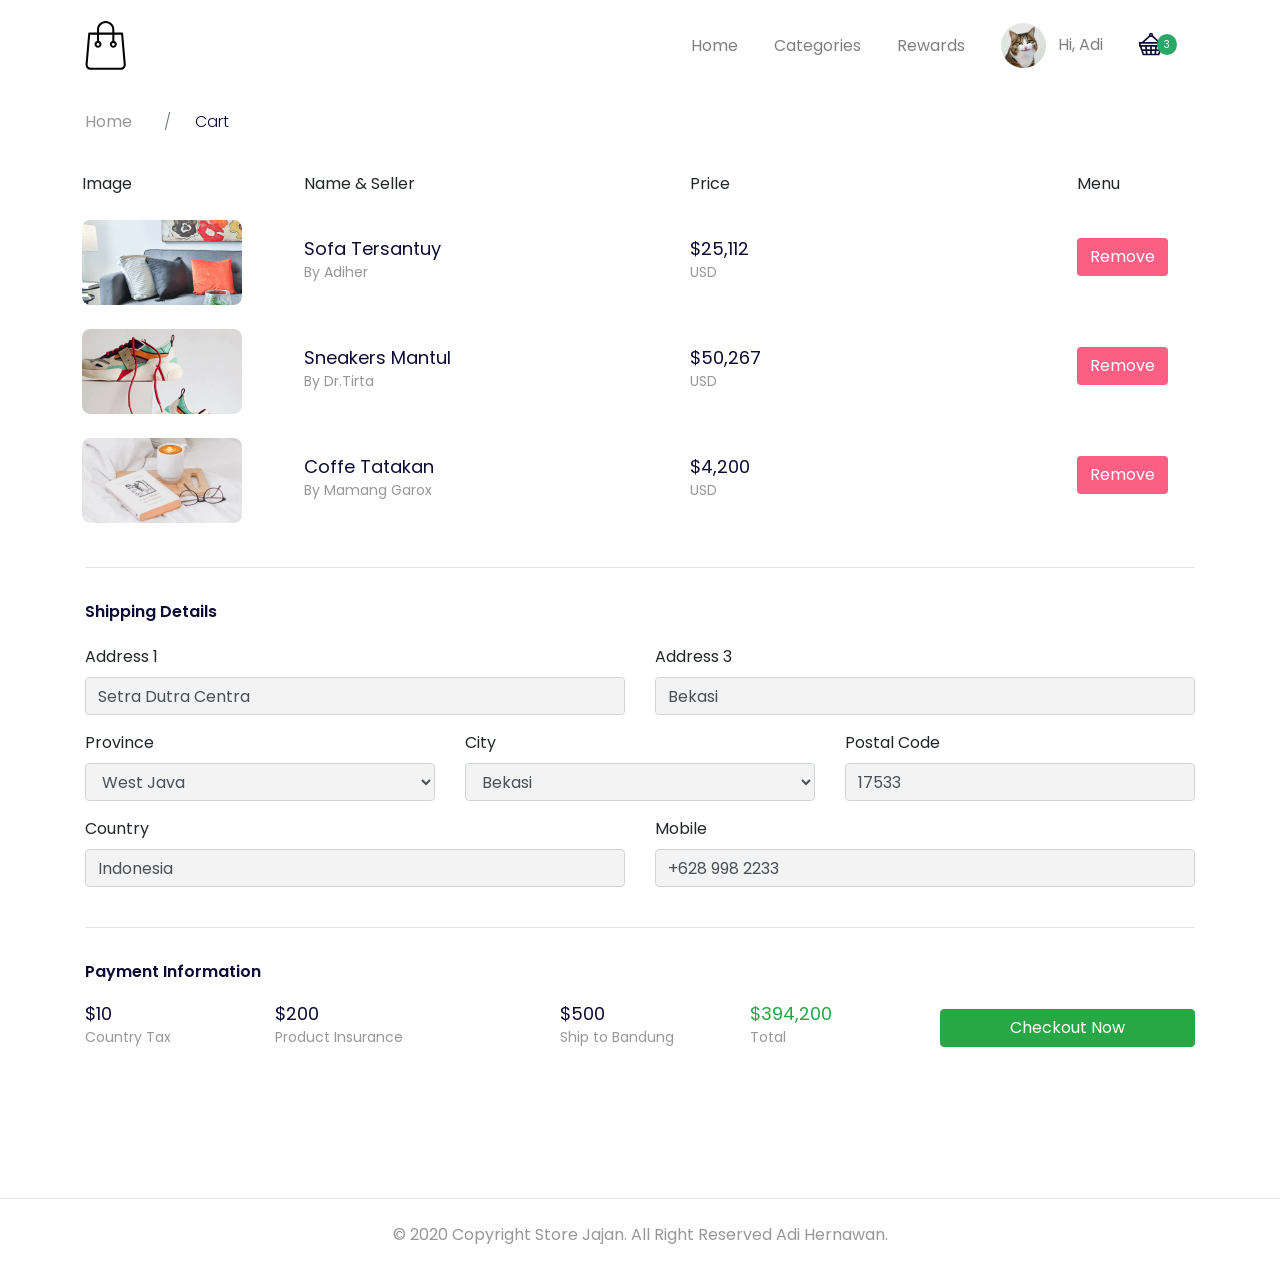
==== cart.html @ 77caa6b4 "Halaman cart jadi uyyy" ====
<!DOCTYPE html>
<html lang="en">
  <head>
    <meta charset="utf-8" />
    <meta
      name="viewport"
      content="width=device-width, initial-scale=1, shrink-to-fit=no"
    />
    <meta name="description" content="" />
    <meta name="author" content="" />

    <title>Store Jajan - Tempat Belanja Terbaik </title>

    <link href="https://unpkg.com/aos@2.3.1/dist/aos.css" rel="stylesheet" />
    <link href="style/main.css" rel="stylesheet" />
  </head>

  <body>
  <nav class="navbar navbar-expand-lg navbar-light navbar-store fixed-top navbar-fixed-top"
    data-aos="fade-down">
      <div class="container">
        <a href="/index.html" class="navbar-brand">
          <img src="/images/logo.svg" alt="Logo" />
        </a>
     
      <button class="navbar-toggler" type="button" data-toggle="collapse" data-target="#navbarResponsive">
        <span class="navbar-toggler-icon"></span>
      </button>
      <div class="collapse navbar-collapse" id="navbarResponsive">
        <ul class="navbar-nav ml-auto">
          <li class="nav-item ">
            <a href="/index.html" class="nav-link">Home</a>
          </li>
          <li class="nav-item">
            <a href="/categories.html" class="nav-link">Categories</a> 
          </li>
          <li class="nav-item">
            <a href="#" class="nav-link">Rewards</a> 
          </li>
         
        </ul>
         <!-- Dekstop menu -->
         <ul class="navbar-nav d-none d-lg-flex">
          <li class="nav-item dropdown">
          
          <a href="#" class="nav-link" id="navbarDropdown" role="button" data-toggle="dropdown">
            <img src="/images/cat.jpg" alt="" class="rounded-circle mr-2 profile-picture">
            Hi, Adi
          </a>
          <div class="dropdown-menu">
            <a href="/dashboard.html" class="dropdown-item">Dashboard</a>
            <a href="/dashboard-account.html" class="dropdown-item">Settings</a>
            <div class="dropdown-divider"></div>
            <a href="/" class="dropdown-item">Logout</a>
          </div>
            
        </li>
        <li class="nav-item">
          <a href="" class="nav-link d-inline-block mt-2">
            <img src="/images/icon-cart-filled.svg" alt="" />
            <div class="card-badge">3</div>
          </a>
        </li>
        </ul>
        <!-- Mobile Menu -->
        <ul class="navbar-nav d-block d-lg-none">
          <li class="nav-item">
            <a href="#" class="nav-link">
              Hi, Adi
            </a>
          </li>
          <li class="nav-item">
            <a href="#" class="nav-link d-inline-block">
              Cart
            </a>
          </li>
        </ul>
      </div>
     </div>
  </nav>
 
  <!-- Page Content -->
  <div class="page-content page-cart">
    <section class="store-breadcrumbs" data-aos="fade-down" data-aos-delay="100">
      <div class="container">
        <div class="row">
          <div class="col-12">
            <nav>
              <ol class="breadcrumb">
                <li class="breadcrumb-item">
                  <a href="/index.html">Home</a>
                </li>
                <li class="breadcrumb-item active">
                 Cart
                </li>
              </ol>
            </nav>
          </div>
        </div>
      </div>
    </section>
    <section class="store-cart">
        <div class="container">
            <div class="row" data-aos="fade-up" data-aos-delay="100">
                <div class="col-12 table-responsive">
                    <table class="table table-borderless table-cart">
                        <thead>
                            <tr>
                                <td>Image</td>
                                <td>Name &amp; Seller</td>
                                <td>Price</td>
                                <td>Menu</td>
                            </tr>
                        </thead>
                        <tbody>
                            <tr>
                                <td style="width: 20%;">
                                    <img src="images/product-cart-1.jpg" alt=""  class="cart-image">
                                </td>
                                <td style="width: 35%;">
                                    <div class="product-title">Sofa Tersantuy</div>
                                    <div class="product-subtitle">By Adiher</div>
                                </td>
                                <td style="width: 35%;">
                                    <div class="product-title">$25,112</div>
                                    <div class="product-subtitle">USD</div>
                                </td>
                                <td style="width: 20%;">
                                    <a href="#" class="btn btn-remove-cart">Remove</a>
                                </td>
                            </tr>
                            <tr>
                                <td style="width: 20%;">
                                    <img src="images/product-cart-2.jpg" alt=""  class="cart-image">
                                </td>
                                <td style="width: 35%;">
                                    <div class="product-title">Sneakers Mantul</div>
                                    <div class="product-subtitle">By Dr.Tirta</div>
                                </td>
                                <td style="width: 35%;">
                                    <div class="product-title">$50,267</div>
                                    <div class="product-subtitle">USD</div>
                                </td>
                                <td style="width: 20%;">
                                    <a href="#" class="btn btn-remove-cart">Remove</a>
                                </td>
                            </tr>
                            <tr>
                                <td style="width: 20%;">
                                    <img src="images/product-cart-3.jpg" alt=""  class="cart-image">
                                </td>
                                <td style="width: 35%;">
                                    <div class="product-title">Coffe Tatakan</div>
                                    <div class="product-subtitle">By Mamang Garox</div>
                                </td>
                                <td style="width: 35%;">
                                    <div class="product-title">$4,200</div>
                                    <div class="product-subtitle">USD</div>
                                </td>
                                <td style="width: 20%;">
                                    <a href="#" class="btn btn-remove-cart">Remove</a>
                                </td>
                            </tr>
                        </tbody>
                    </table>
                </div>
            </div>
            <div class="row" data-aos="fade-up" data-aos-delay="150">
                <div class="col-12">
                    <hr>
                </div>
                <div class="col-12">
                    <h2 class="mb-4">Shipping Details</h2>
                </div>
            </div>
            <div class="row mb-2" data-aos="fade-up" data-aos-delay="200">
                <div class="col-md-6">
                    <div class="form-group">
                        <label for="addressOne">Address 1</label>
                        <input type="text" id="addressOne" name="addressOne" class="form-control" value="Setra Dutra Centra" />
                    </div>
                </div>
                <div class="col-md-6">
                    <div class="form-group">
                        <label for="addressTwo">Address 3</label>
                        <input type="text" id="addressTwo" name="addressTwo" class="form-control" value="Bekasi" />
                    </div>
                </div>
                <div class="col-md-4">
                    <div class="form-group">
                        <label for="province">Province</label>
                        <select id="province" name="province" class="form-control">
                            <option value="West Java">West Java</option>
                        </select>
                    </div>
                </div>
                <div class="col-md-4">
                    <div class="form-group">
                        <label for="city">City</label>
                        <select id="city" name="city" class="form-control">
                            <option value="Bekasi">Bekasi</option>
                        </select>
                    </div>
                </div>
                <div class="col-md-4">
                    <div class="form-group">
                        <label for="postalCode">Postal Code</label>
                        <input type="text" id="postalCode" name="postalCode" class="form-control" value="17533" />
                    </div>
                </div>
                <div class="col-md-6">
                    <div class="form-group">
                        <label for="country">Country</label>
                        <input type="text" id="country" name="country" class="form-control" value="Indonesia" />
                    </div>
                </div>
                <div class="col-md-6">
                    <div class="form-group">
                        <label for="mobile">Mobile</label>
                        <input type="text" id="mobile" name="mobile" class="form-control" value="+628 998 2233" />
                    </div>
                </div>
                
            </div>
            <div class="row" data-aos="fade-up" data-aos-delay="150">
                <div class="col-12">
                    <hr>
                </div>
                <div class="col-12">
                    <h2 class="mb-1">Payment Information</h2>
                </div>
            </div>
            <div class="row" data-aos="fade-up" data-aos-delay="200">
                <div class="col-4 col-md-2">
                    <div class="product-title">$10</div>
                    <div class="product-subtitle">Country Tax</div>
                </div>
                <div class="col-4 col-md-3">
                    <div class="product-title">$200</div>
                    <div class="product-subtitle">Product Insurance</div>
                </div>
                <div class="col-4 col-md-2">
                    <div class="product-title">$500</div>
                    <div class="product-subtitle">Ship to Bandung</div>
                </div>
                <div class="col-4 col-md-2">
                    <div class="product-title text-success">$394,200</div>
                    <div class="product-subtitle">Total</div>
                </div>
                <div class="col-8 col-md-3">
                    <a href="success.html" class="btn btn-success mt-4 px-4 btn-block">Checkout Now</a>
                </div>
            </div>
        </div>
    </section>
  </div>
  <!-- End Page Content -->
   <footer>
     <div class="container">
       <div class="row">
         <div class="col-12 text-center">
           <p class="pt-4 pb-2">
            &copy; 2020 Copyright Store Jajan. All Right Reserved Adi Hernawan.
           </p>
         </div>
       </div>
     </div>
   </footer>
    <!-- Bootstrap core JavaScript -->
    <script src="/vendor/jquery/jquery.slim.min.js"></script>
    <script src="/vendor/bootstrap/js/bootstrap.bundle.min.js"></script>
    <script src="https://unpkg.com/aos@2.3.1/dist/aos.js"></script>
  
    <script>
      AOS.init();
    </script>
 
    <script src="/script/navbar-scroll.js"></script>
  </body>
</html>
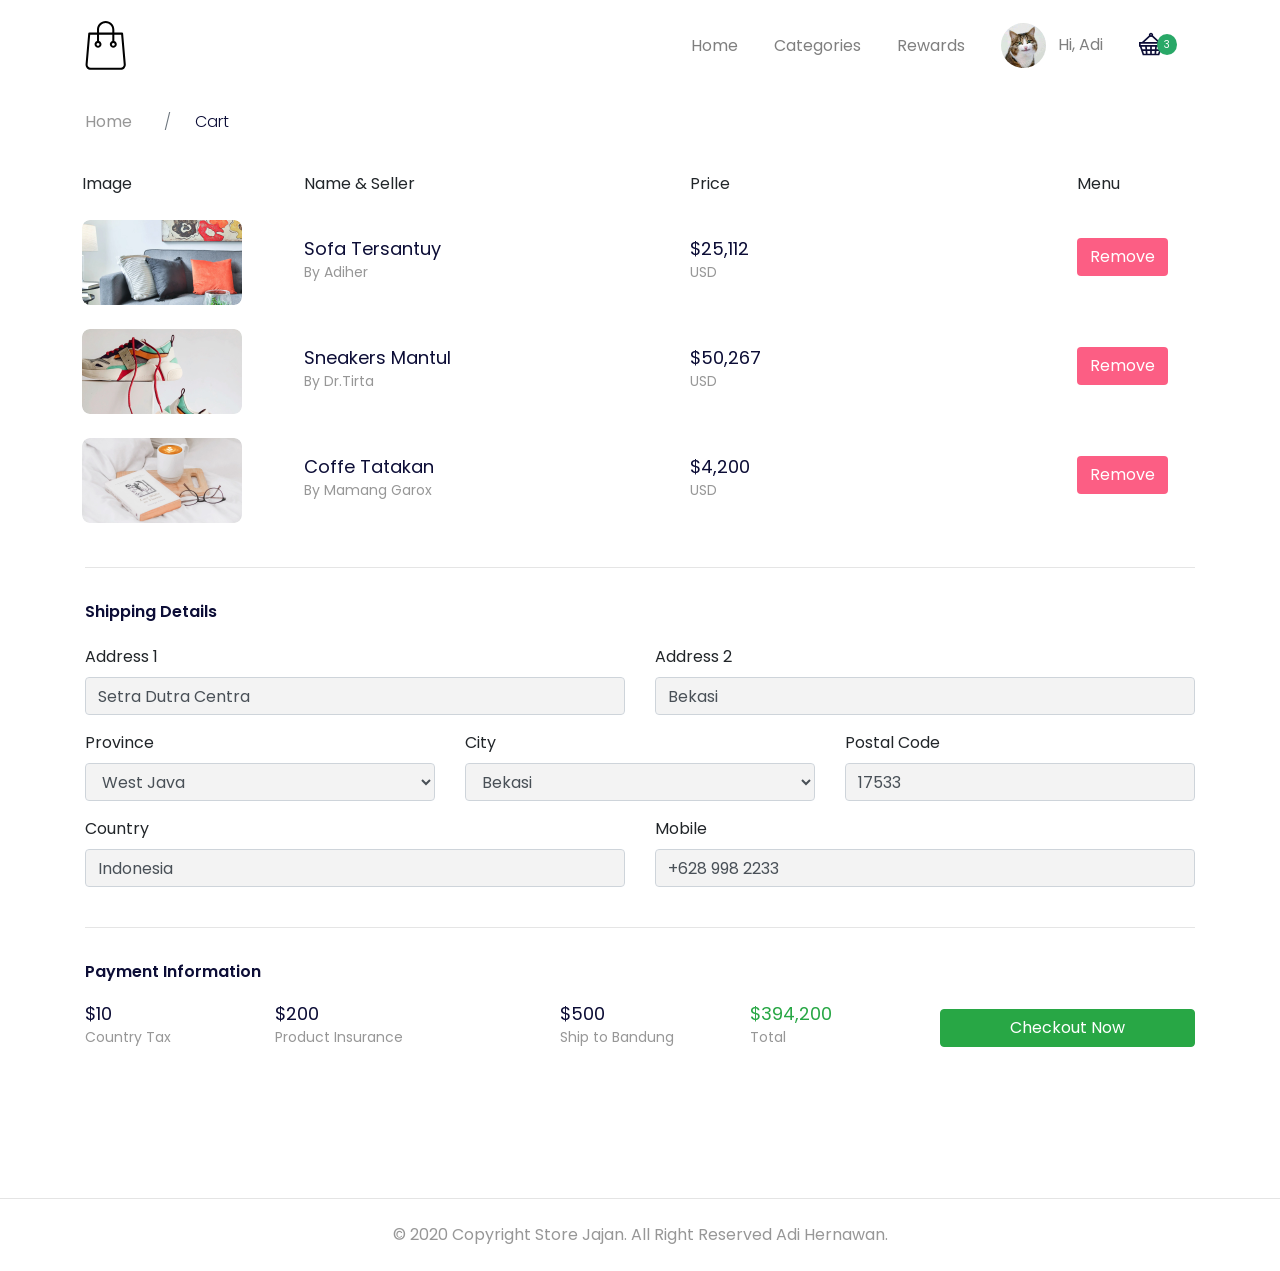
==== commit 047b96bc: "Halaman my account dashboard dan store settings" ====
--- a/cart.html
+++ b/cart.html
@@ -182,7 +182,7 @@
                 </div>
                 <div class="col-md-6">
                     <div class="form-group">
-                        <label for="addressTwo">Address 3</label>
+                        <label for="addressTwo">Address 2</label>
                         <input type="text" id="addressTwo" name="addressTwo" class="form-control" value="Bekasi" />
                     </div>
                 </div>
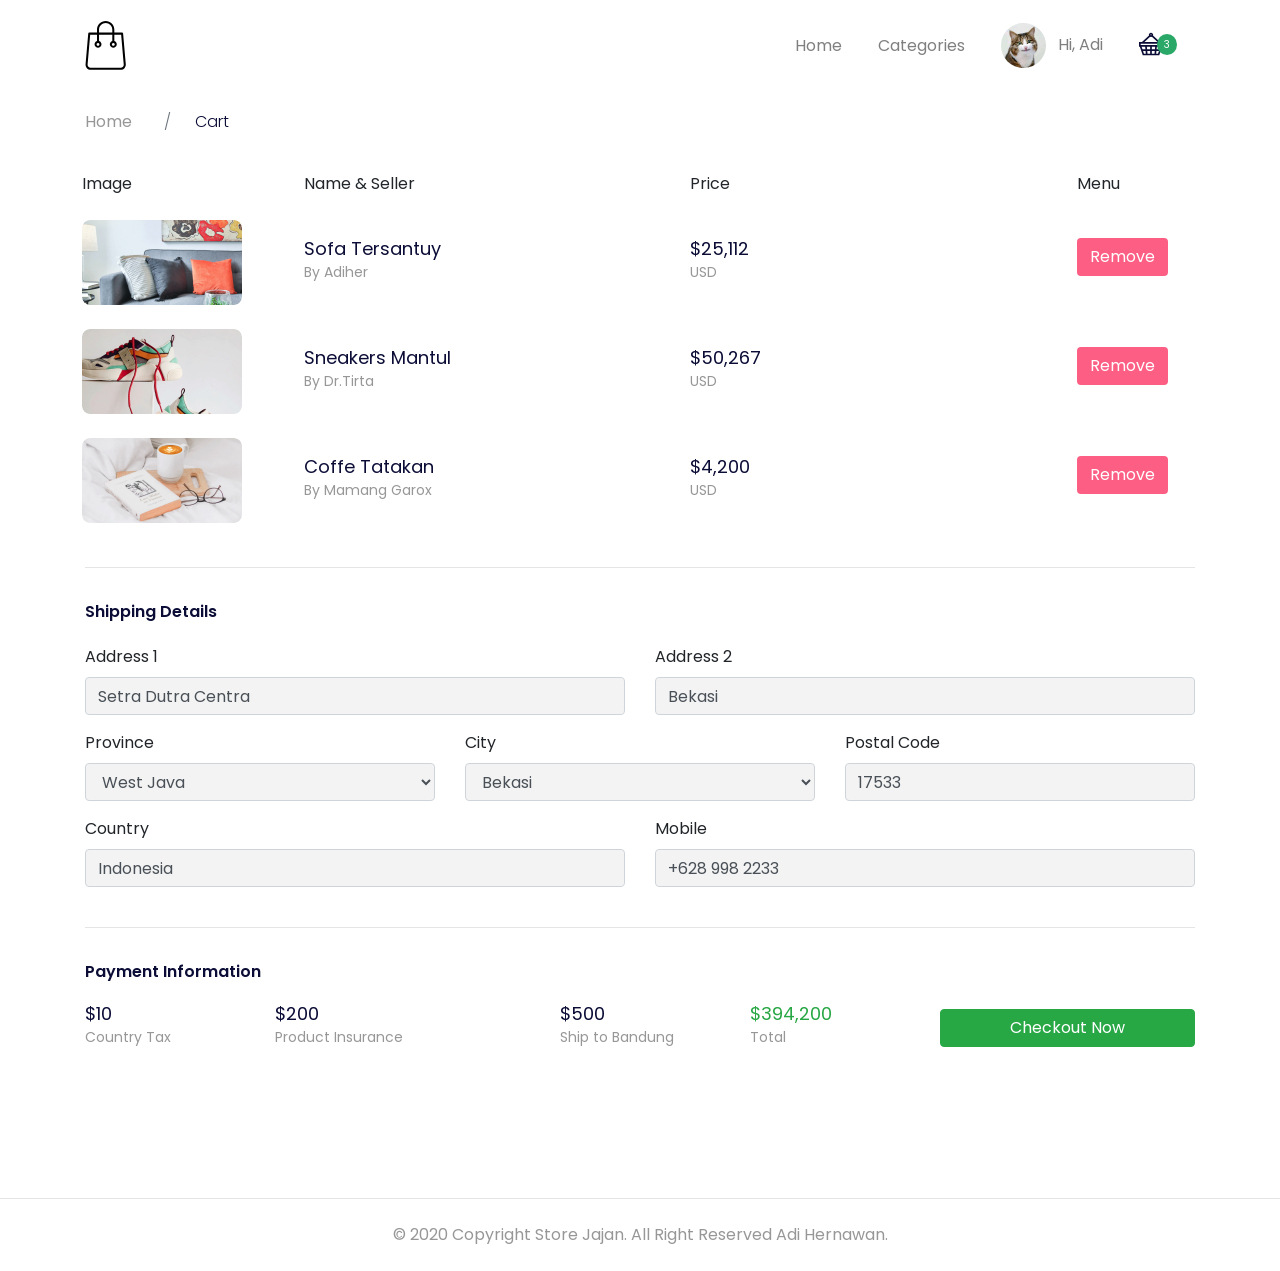
==== commit 5b195dd7: "Menghapus menu rewards" ====
--- a/cart.html
+++ b/cart.html
@@ -34,10 +34,6 @@
           <li class="nav-item">
             <a href="/categories.html" class="nav-link">Categories</a> 
           </li>
-          <li class="nav-item">
-            <a href="#" class="nav-link">Rewards</a> 
-          </li>
-         
         </ul>
          <!-- Dekstop menu -->
          <ul class="navbar-nav d-none d-lg-flex">
